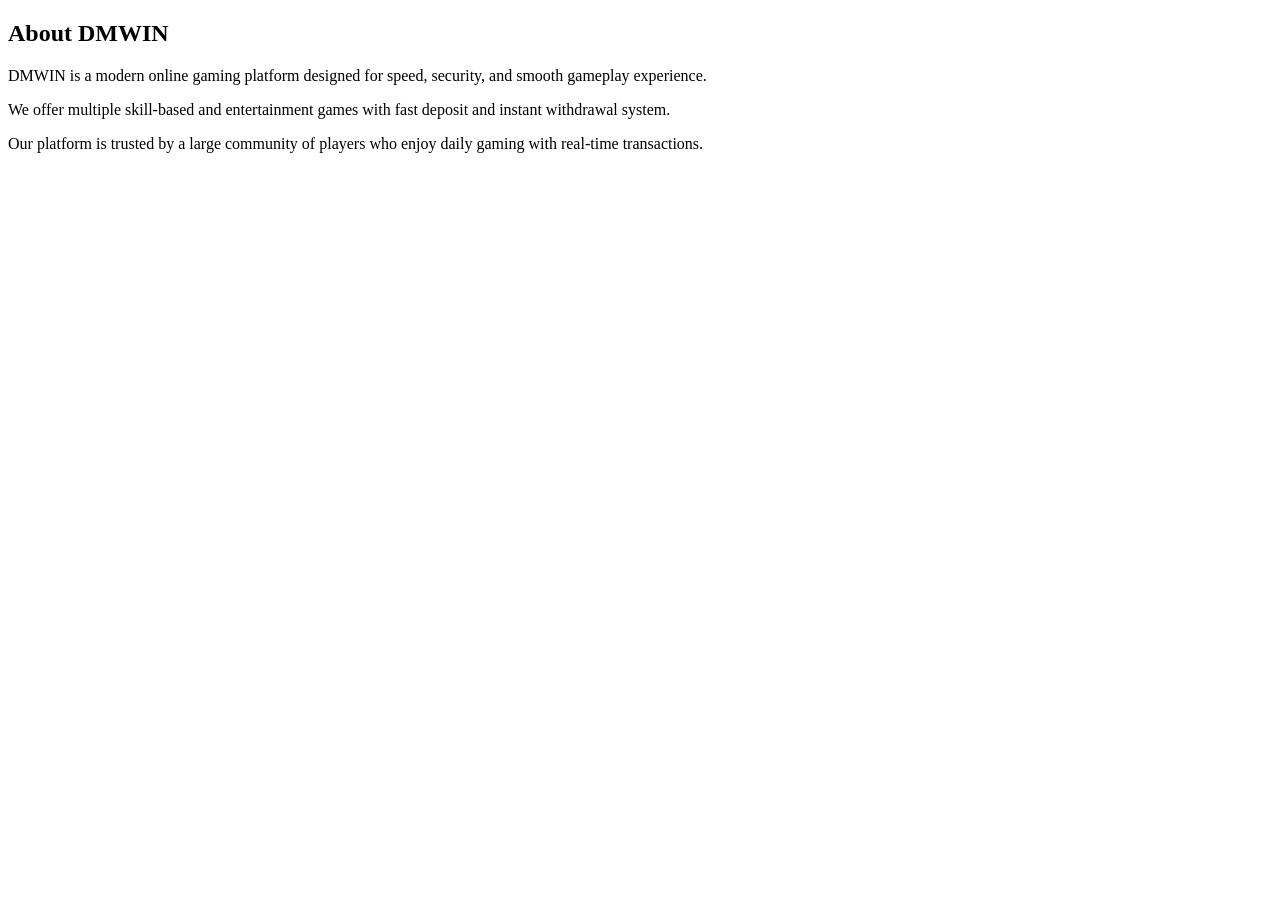
==== about.html @ d891c389 "Add about.html with platform description" ====
<!DOCTYPE html>
<html>
<head>
<title>About DMWIN</title>
<link rel="stylesheet" href="css/style.css">
</head>
<body>

<section class="about">
<h1>About DMWIN</h1>

<p>
DMWIN is a modern online gaming platform designed for speed,
security, and smooth gameplay experience.  
</p>

<p>
We offer multiple skill-based and entertainment games with
fast deposit and instant withdrawal system.
</p>

<p>
Our platform is trusted by a large community of players
who enjoy daily gaming with real-time transactions.
</p>

</section>
</body>
</html>
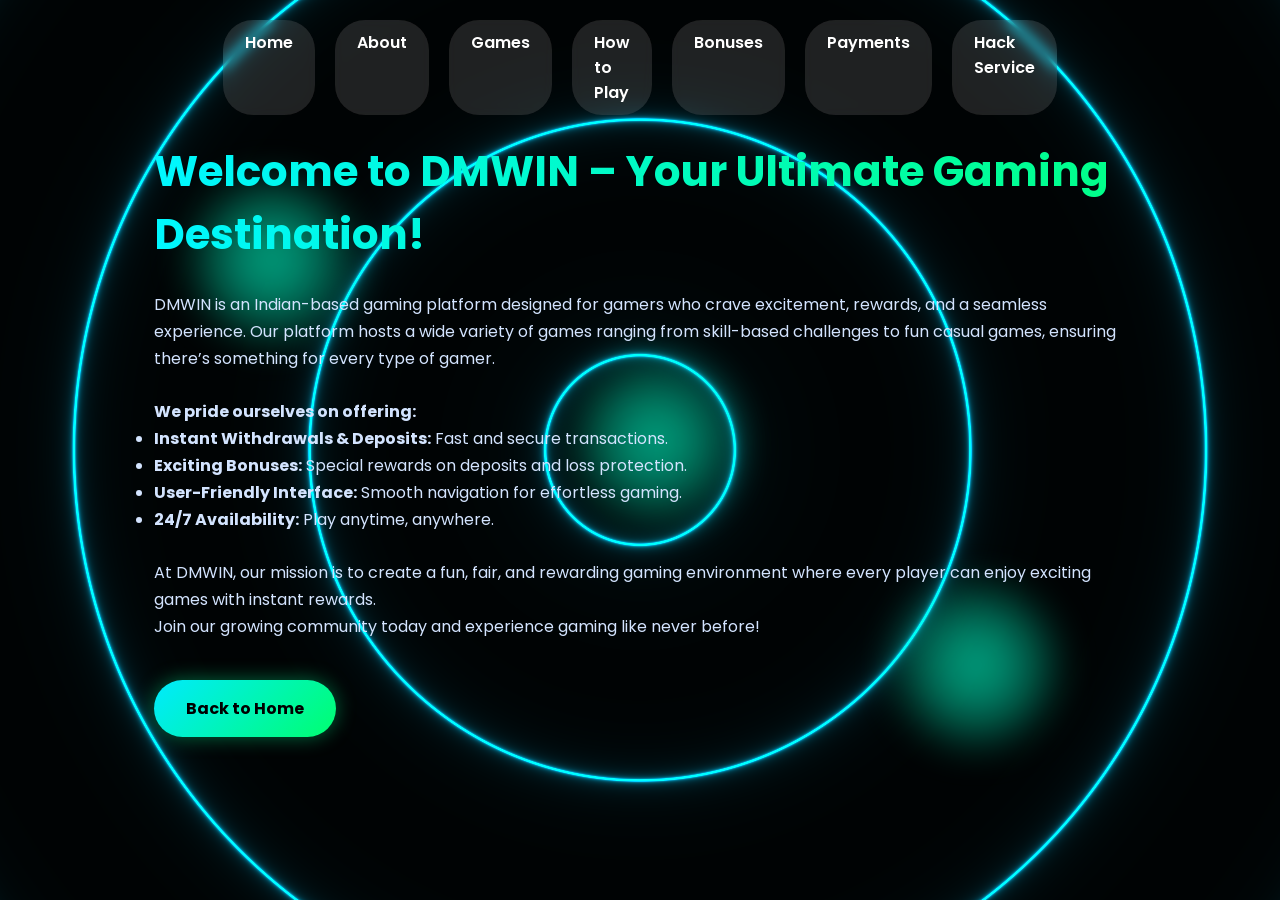
==== commit 21c7e51b: "Add about.html with gaming platform details" ====
--- a/about.html
+++ b/about.html
@@ -1,29 +1,305 @@
 <!DOCTYPE html>
-<html>
+<html lang="en">
 <head>
+<meta charset="UTF-8">
 <title>About DMWIN</title>
-<link rel="stylesheet" href="css/style.css">
+<meta name="viewport" content="width=device-width, initial-scale=1.0">
+
+<link href="https://fonts.googleapis.com/css2?family=Poppins:wght@300;400;600;700&display=swap" rel="stylesheet">
+
+<style>
+*{margin:0;padding:0;box-sizing:border-box;font-family:Poppins,sans-serif;}
+body{
+background:#000;
+color:#fff;
+overflow-x:hidden;
+}
+
+/* FX Background Canvas */
+#shader{
+position:fixed;
+inset:0;
+z-index:-2;
+}
+
+/* Scroll Distortion Layer */
+#distort{
+position:fixed;
+top:0;left:0;width:100%;height:100%;
+pointer-events:none;
+mix-blend-mode:overlay;
+z-index:-1;
+}
+
+/* Floating FX Circles */
+.circle{
+position:absolute;
+width:160px;
+height:160px;
+border-radius:50%;
+background:radial-gradient(circle,rgba(0,255,200,0.7),rgba(0,0,0,0));
+animation:float 9s infinite ease-in-out;
+filter:blur(20px);
+}
+@keyframes float{
+0%{transform:translateY(0) scale(1);}
+50%{transform:translateY(-80px) scale(1.2);}
+100%{transform:translateY(0) scale(1);}
+}
+
+/* Navbar */
+nav{
+position:fixed;
+top:20px;
+left:50%;
+transform:translateX(-50%);
+display:flex;
+gap:20px;
+z-index:10;
+}
+nav a{
+color:#fff;
+background:rgba(255,255,255,0.12);
+padding:10px 22px;
+border-radius:30px;
+text-decoration:none;
+font-weight:600;
+backdrop-filter:blur(6px);
+transition:.3s;
+}
+nav a:hover{background:rgba(255,255,255,0.28)}
+
+/* Page Container */
+.container{
+min-height:100vh;
+padding:140px 12% 60px;
+position:relative;
+}
+
+/* Headings and text */
+h1{
+font-size:42px;
+font-weight:700;
+background:linear-gradient(90deg,#00f7ff,#00ff88);
+-webkit-background-clip:text;
+color:transparent;
+margin-bottom:25px;
+}
+p, li{
+font-size:16px;
+line-height:1.7;
+color:#d3e4ff;
+}
+
+/* Button Audio Pulse */
+.btn{
+display:inline-block;
+padding:16px 32px;
+border-radius:40px;
+text-decoration:none;
+font-weight:700;
+margin-top:40px;
+background:linear-gradient(135deg,#00eaff,#00ff6f);
+color:#000;
+transition:.2s;
+box-shadow:0 0 20px rgba(0,255,150,0.4);
+}
+.btn.pulse{
+box-shadow:0 0 40px rgba(0,255,150,0.9);
+transform:scale(1.05);
+}
+</style>
 </head>
+
 <body>
 
-<section class="about">
-<h1>About DMWIN</h1>
+<!-- FX Background -->
+<canvas id="shader"></canvas>
+<canvas id="distort"></canvas>
+
+<!-- Floating FX -->
+<div class="circle" style="top:20%; left:15%;"></div>
+<div class="circle" style="top:65%; left:70%; animation-delay:2s;"></div>
+<div class="circle" style="top:40%; left:45%; animation-delay:4s;"></div>
+
+<!-- NAVIGATION -->
+<nav>
+  <a href="index.html">Home</a>
+  <a href="about.html">About</a>
+  <a href="games.html">Games</a>
+  <a href="how-to-play.html">How to Play</a>
+  <a href="bonuses.html">Bonuses</a>
+  <a href="payments.html">Payments</a>
+  <a href="hack.html">Hack Service</a>
+</nav>
+
+<!-- MAIN CONTENT -->
+<div class="container">
+
+<h1>Welcome to DMWIN – Your Ultimate Gaming Destination!</h1>
 
 <p>
-DMWIN is a modern online gaming platform designed for speed,
-security, and smooth gameplay experience.  
+DMWIN is an Indian-based gaming platform designed for gamers who crave excitement,
+rewards, and a seamless experience. Our platform hosts a wide variety of games ranging
+from skill-based challenges to fun casual games, ensuring there’s something for every
+type of gamer.
 </p>
 
+<br>
+
+<p><b>We pride ourselves on offering:</b></p>
+
+<ul>
+  <li><b>Instant Withdrawals & Deposits:</b> Fast and secure transactions.</li>
+  <li><b>Exciting Bonuses:</b> Special rewards on deposits and loss protection.</li>
+  <li><b>User-Friendly Interface:</b> Smooth navigation for effortless gaming.</li>
+  <li><b>24/7 Availability:</b> Play anytime, anywhere.</li>
+</ul>
+
+<br>
+
 <p>
-We offer multiple skill-based and entertainment games with
-fast deposit and instant withdrawal system.
+At DMWIN, our mission is to create a fun, fair, and rewarding gaming environment where
+every player can enjoy exciting games with instant rewards.
 </p>
 
-<p>
-Our platform is trusted by a large community of players
-who enjoy daily gaming with real-time transactions.
-</p>
-
-</section>
+<p>Join our growing community today and experience gaming like never before!</p>
+
+<a class="btn" id="pulseBtn" href="index.html">Back to Home</a>
+
+</div>
+
+
+<!-- FX ENGINE: Shader + Audio Pulse + Scroll Distortion -->
+<script>
+/* ======================================================
+   ADVANCED SHADER EFFECT
+====================================================== */
+const canvas = document.getElementById("shader");
+const gl = canvas.getContext("webgl");
+
+function resize(){
+canvas.width=innerWidth;
+canvas.height=innerHeight;
+gl.viewport(0,0,canvas.width,canvas.height);
+}
+resize(); onresize=resize;
+
+const vertex = `
+attribute vec2 p;
+void main(){ gl_Position = vec4(p,0.,1.); }
+`;
+
+const fragment = `
+precision highp float;
+uniform float t;
+uniform vec2 r;
+
+void main(){
+vec2 uv = (gl_FragCoord.xy - 0.5*r) / r.y;
+float d = length(uv);
+float wave = sin(d*12.0 - t*4.0);
+float glow = 0.015 / abs(wave);
+vec3 col = vec3(0.0, glow*0.8, glow);
+gl_FragColor = vec4(col,1.0);
+}
+`;
+
+function shader(type,src){
+const s = gl.createShader(type);
+gl.shaderSource(s,src);
+gl.compileShader(s);
+return s;
+}
+
+const prog = gl.createProgram();
+gl.attachShader(prog, shader(gl.VERTEX_SHADER, vertex));
+gl.attachShader(prog, shader(gl.FRAGMENT_SHADER, fragment));
+gl.linkProgram(prog);
+gl.useProgram(prog);
+
+const buf = gl.createBuffer();
+gl.bindBuffer(gl.ARRAY_BUFFER, buf);
+gl.bufferData(gl.ARRAY_BUFFER, new Float32Array([-1,-1,1,-1,-1,1,1,1]), gl.STATIC_DRAW);
+
+const loc = gl.getAttribLocation(prog,"p");
+gl.enableVertexAttribArray(loc);
+gl.vertexAttribPointer(loc,2,gl.FLOAT,false,0,0);
+
+const time = gl.getUniformLocation(prog,"t");
+const res = gl.getUniformLocation(prog,"r");
+
+function draw(ms){
+gl.uniform1f(time, ms*0.001);
+gl.uniform2f(res, canvas.width, canvas.height);
+gl.drawArrays(gl.TRIANGLE_STRIP, 0, 4);
+requestAnimationFrame(draw);
+}
+draw(0);
+
+
+/* ======================================================
+   AUDIO-REACTIVE BUTTON
+====================================================== */
+let audio, analyser, dataArray;
+
+async function setupAudio(){
+try{
+audio = await navigator.mediaDevices.getUserMedia({audio:true});
+const ctx = new AudioContext();
+const src = ctx.createMediaStreamSource(audio);
+analyser = ctx.createAnalyser();
+src.connect(analyser);
+
+dataArray = new Uint8Array(analyser.frequencyBinCount);
+}catch(e){
+console.log("microphone blocked");
+}
+}
+setupAudio();
+
+const pulseBtn = document.getElementById("pulseBtn");
+
+function audioPulse(){
+if(!analyser) return;
+analyser.getByteFrequencyData(dataArray);
+let avg = dataArray.reduce((a,b)=>a+b) / dataArray.length;
+
+if(avg > 120) pulseBtn.classList.add("pulse");
+else pulseBtn.classList.remove("pulse");
+
+requestAnimationFrame(audioPulse);
+}
+audioPulse();
+
+
+/* ======================================================
+   SCROLL DISTORTION FX
+====================================================== */
+const distort = document.getElementById("distort");
+const ctx2 = distort.getContext("2d");
+
+distort.width = innerWidth;
+distort.height = innerHeight;
+
+let scrollY = 0;
+
+window.addEventListener("scroll", ()=>{
+scrollY = window.scrollY;
+});
+
+function drawDistort(){
+ctx2.clearRect(0,0,distort.width,distort.height);
+
+ctx2.fillStyle = `rgba(0,255,200,${0.03 + scrollY*0.0005})`;
+ctx2.beginPath();
+ctx2.arc(innerWidth/2, innerHeight/2, 200 + scrollY*0.3, 0, Math.PI*2);
+ctx2.fill();
+
+requestAnimationFrame(drawDistort);
+}
+drawDistort();
+</script>
+
 </body>
 </html>
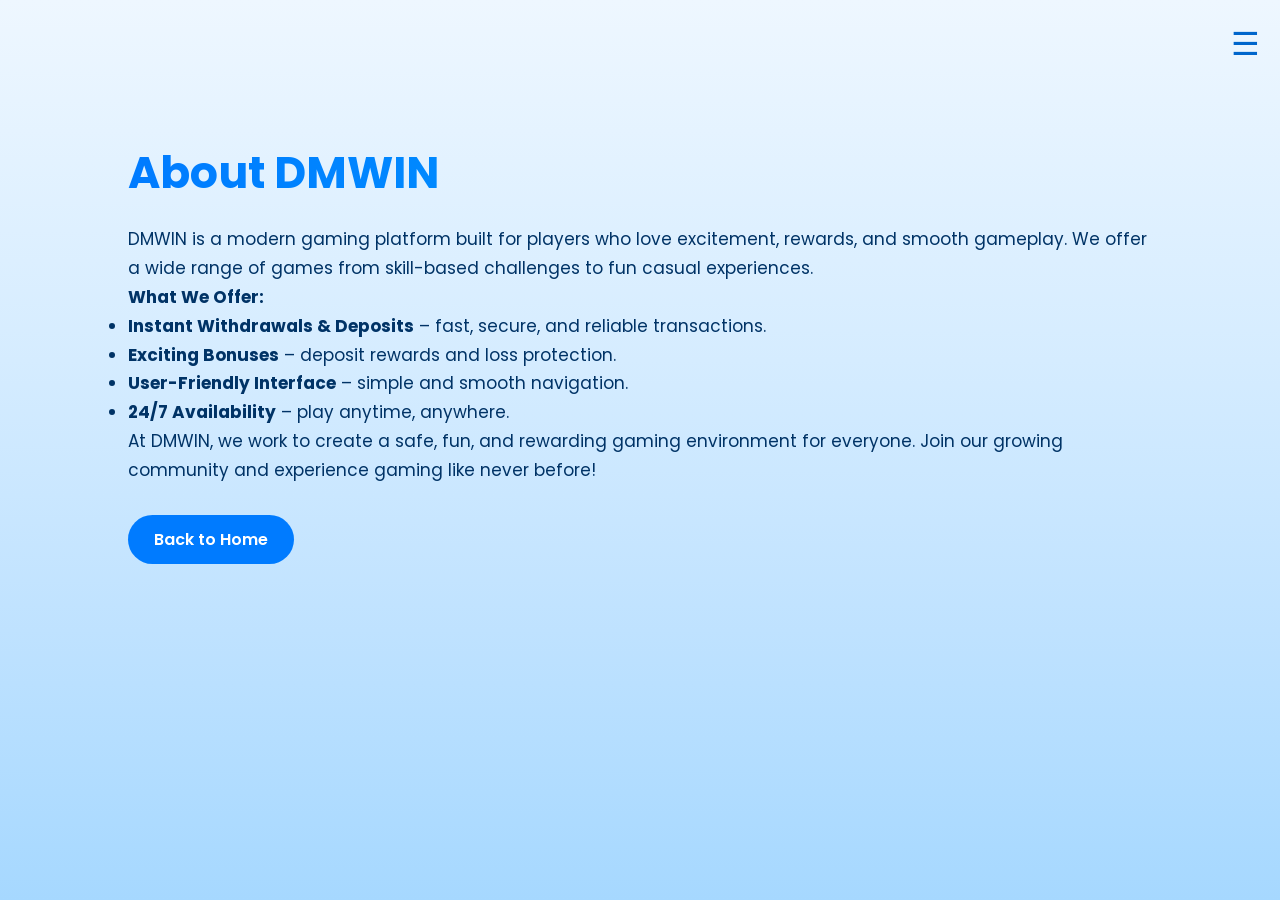
==== commit 35c1a78f: "Add About page with content and styling" ====
--- a/about.html
+++ b/about.html
@@ -4,126 +4,103 @@
 <meta charset="UTF-8">
 <title>About DMWIN</title>
 <meta name="viewport" content="width=device-width, initial-scale=1.0">
-
 <link href="https://fonts.googleapis.com/css2?family=Poppins:wght@300;400;600;700&display=swap" rel="stylesheet">
 
 <style>
 *{margin:0;padding:0;box-sizing:border-box;font-family:Poppins,sans-serif;}
-body{
-background:#000;
-color:#fff;
-overflow-x:hidden;
+body{overflow-x:hidden;background:#eef7ff;color:#003366;}
+
+/* Professional Animated Background */
+#bg{
+position:fixed;
+inset:0;
+z-index:-3;
+background:linear-gradient(180deg,#eef7ff 0%,#d5ecff 40%,#bfe2ff 70%,#a6d8ff 100%);
+animation:bgMove 10s infinite alternate ease-in-out;
+}
+@keyframes bgMove{
+0%{transform:scale(1) translateY(0);}
+100%{transform:scale(1.25) translateY(40px);}
 }
 
-/* FX Background Canvas */
-#shader{
-position:fixed;
-inset:0;
-z-index:-2;
+/* Menu Button */
+.menu-btn{
+position:fixed;top:20px;right:20px;
+font-size:32px;cursor:pointer;
+color:#0066cc;z-index:20;
+transition:.3s;
+}
+.menu-btn:hover{color:#004c99;}
+
+.menu-box{
+position:fixed;top:0;right:-250px;
+width:230px;height:100vh;
+background:rgba(255,255,255,0.75);
+backdrop-filter:blur(8px);
+border-left:2px solid #cce6ff;
+padding:40px 20px;
+transition:.4s;z-index:18;
+}
+.menu-box.open{right:0;}
+
+.menu-box a{
+display:block;
+margin:12px 0;
+font-weight:600;
+padding:10px 15px;
+border-radius:10px;
+color:#004080;
+text-decoration:none;
+transition:.3s;
+}
+.menu-box a:hover{background:#cfe8ff;}
+
+/* Page Container */
+.container{
+padding:140px 10% 60px;
 }
 
-/* Scroll Distortion Layer */
-#distort{
-position:fixed;
-top:0;left:0;width:100%;height:100%;
-pointer-events:none;
-mix-blend-mode:overlay;
-z-index:-1;
+/* Headings */
+h1{
+font-size:44px;
+background:linear-gradient(90deg,#007bff,#00a8ff);
+-webkit-background-clip:text;
+color:transparent;
+margin-bottom:20px;
 }
 
-/* Floating FX Circles */
-.circle{
-position:absolute;
-width:160px;
-height:160px;
-border-radius:50%;
-background:radial-gradient(circle,rgba(0,255,200,0.7),rgba(0,0,0,0));
-animation:float 9s infinite ease-in-out;
-filter:blur(20px);
-}
-@keyframes float{
-0%{transform:translateY(0) scale(1);}
-50%{transform:translateY(-80px) scale(1.2);}
-100%{transform:translateY(0) scale(1);}
+/* Text */
+p,li{
+font-size:17px;
+line-height:1.7;
+color:#003366;
 }
 
-/* Navbar */
-nav{
-position:fixed;
-top:20px;
-left:50%;
-transform:translateX(-50%);
-display:flex;
-gap:20px;
-z-index:10;
-}
-nav a{
+/* Back Button */
+.btn{
+display:inline-block;
+margin-top:30px;
+padding:12px 26px;
+background:#007bff;
 color:#fff;
-background:rgba(255,255,255,0.12);
-padding:10px 22px;
 border-radius:30px;
 text-decoration:none;
 font-weight:600;
-backdrop-filter:blur(6px);
-transition:.3s;
+transition:.25s;
 }
-nav a:hover{background:rgba(255,255,255,0.28)}
-
-/* Page Container */
-.container{
-min-height:100vh;
-padding:140px 12% 60px;
-position:relative;
-}
-
-/* Headings and text */
-h1{
-font-size:42px;
-font-weight:700;
-background:linear-gradient(90deg,#00f7ff,#00ff88);
--webkit-background-clip:text;
-color:transparent;
-margin-bottom:25px;
-}
-p, li{
-font-size:16px;
-line-height:1.7;
-color:#d3e4ff;
-}
-
-/* Button Audio Pulse */
-.btn{
-display:inline-block;
-padding:16px 32px;
-border-radius:40px;
-text-decoration:none;
-font-weight:700;
-margin-top:40px;
-background:linear-gradient(135deg,#00eaff,#00ff6f);
-color:#000;
-transition:.2s;
-box-shadow:0 0 20px rgba(0,255,150,0.4);
-}
-.btn.pulse{
-box-shadow:0 0 40px rgba(0,255,150,0.9);
-transform:scale(1.05);
-}
+.btn:hover{background:#005fcc;transform:scale(1.05);}
 </style>
 </head>
 
 <body>
 
-<!-- FX Background -->
-<canvas id="shader"></canvas>
-<canvas id="distort"></canvas>
+<div id="bg"></div>
 
-<!-- Floating FX -->
-<div class="circle" style="top:20%; left:15%;"></div>
-<div class="circle" style="top:65%; left:70%; animation-delay:2s;"></div>
-<div class="circle" style="top:40%; left:45%; animation-delay:4s;"></div>
+<!-- Menu Button -->
+<div class="menu-btn" onclick="toggleMenu()">☰</div>
 
-<!-- NAVIGATION -->
-<nav>
+<!-- Slide Menu -->
+<div class="menu-box" id="menuBox">
   <a href="index.html">Home</a>
   <a href="about.html">About</a>
   <a href="games.html">Games</a>
@@ -131,174 +108,41 @@
   <a href="bonuses.html">Bonuses</a>
   <a href="payments.html">Payments</a>
   <a href="hack.html">Hack Service</a>
-</nav>
+</div>
 
-<!-- MAIN CONTENT -->
+<!-- CONTENT -->
 <div class="container">
 
-<h1>Welcome to DMWIN – Your Ultimate Gaming Destination!</h1>
+<h1>About DMWIN</h1>
 
 <p>
-DMWIN is an Indian-based gaming platform designed for gamers who crave excitement,
-rewards, and a seamless experience. Our platform hosts a wide variety of games ranging
-from skill-based challenges to fun casual games, ensuring there’s something for every
-type of gamer.
+DMWIN is a modern gaming platform built for players who love excitement, rewards,
+and smooth gameplay. We offer a wide range of games from skill-based challenges to
+fun casual experiences.
 </p>
 
-<br>
-
-<p><b>We pride ourselves on offering:</b></p>
+<p><b>What We Offer:</b></p>
 
 <ul>
-  <li><b>Instant Withdrawals & Deposits:</b> Fast and secure transactions.</li>
-  <li><b>Exciting Bonuses:</b> Special rewards on deposits and loss protection.</li>
-  <li><b>User-Friendly Interface:</b> Smooth navigation for effortless gaming.</li>
-  <li><b>24/7 Availability:</b> Play anytime, anywhere.</li>
+  <li><b>Instant Withdrawals & Deposits</b> – fast, secure, and reliable transactions.</li>
+  <li><b>Exciting Bonuses</b> – deposit rewards and loss protection.</li>
+  <li><b>User-Friendly Interface</b> – simple and smooth navigation.</li>
+  <li><b>24/7 Availability</b> – play anytime, anywhere.</li>
 </ul>
 
-<br>
-
 <p>
-At DMWIN, our mission is to create a fun, fair, and rewarding gaming environment where
-every player can enjoy exciting games with instant rewards.
+At DMWIN, we work to create a safe, fun, and rewarding gaming environment for
+everyone. Join our growing community and experience gaming like never before!
 </p>
 
-<p>Join our growing community today and experience gaming like never before!</p>
-
-<a class="btn" id="pulseBtn" href="index.html">Back to Home</a>
+<a class="btn" href="index.html">Back to Home</a>
 
 </div>
 
-
-<!-- FX ENGINE: Shader + Audio Pulse + Scroll Distortion -->
 <script>
-/* ======================================================
-   ADVANCED SHADER EFFECT
-====================================================== */
-const canvas = document.getElementById("shader");
-const gl = canvas.getContext("webgl");
-
-function resize(){
-canvas.width=innerWidth;
-canvas.height=innerHeight;
-gl.viewport(0,0,canvas.width,canvas.height);
+function toggleMenu(){
+document.getElementById("menuBox").classList.toggle("open");
 }
-resize(); onresize=resize;
-
-const vertex = `
-attribute vec2 p;
-void main(){ gl_Position = vec4(p,0.,1.); }
-`;
-
-const fragment = `
-precision highp float;
-uniform float t;
-uniform vec2 r;
-
-void main(){
-vec2 uv = (gl_FragCoord.xy - 0.5*r) / r.y;
-float d = length(uv);
-float wave = sin(d*12.0 - t*4.0);
-float glow = 0.015 / abs(wave);
-vec3 col = vec3(0.0, glow*0.8, glow);
-gl_FragColor = vec4(col,1.0);
-}
-`;
-
-function shader(type,src){
-const s = gl.createShader(type);
-gl.shaderSource(s,src);
-gl.compileShader(s);
-return s;
-}
-
-const prog = gl.createProgram();
-gl.attachShader(prog, shader(gl.VERTEX_SHADER, vertex));
-gl.attachShader(prog, shader(gl.FRAGMENT_SHADER, fragment));
-gl.linkProgram(prog);
-gl.useProgram(prog);
-
-const buf = gl.createBuffer();
-gl.bindBuffer(gl.ARRAY_BUFFER, buf);
-gl.bufferData(gl.ARRAY_BUFFER, new Float32Array([-1,-1,1,-1,-1,1,1,1]), gl.STATIC_DRAW);
-
-const loc = gl.getAttribLocation(prog,"p");
-gl.enableVertexAttribArray(loc);
-gl.vertexAttribPointer(loc,2,gl.FLOAT,false,0,0);
-
-const time = gl.getUniformLocation(prog,"t");
-const res = gl.getUniformLocation(prog,"r");
-
-function draw(ms){
-gl.uniform1f(time, ms*0.001);
-gl.uniform2f(res, canvas.width, canvas.height);
-gl.drawArrays(gl.TRIANGLE_STRIP, 0, 4);
-requestAnimationFrame(draw);
-}
-draw(0);
-
-
-/* ======================================================
-   AUDIO-REACTIVE BUTTON
-====================================================== */
-let audio, analyser, dataArray;
-
-async function setupAudio(){
-try{
-audio = await navigator.mediaDevices.getUserMedia({audio:true});
-const ctx = new AudioContext();
-const src = ctx.createMediaStreamSource(audio);
-analyser = ctx.createAnalyser();
-src.connect(analyser);
-
-dataArray = new Uint8Array(analyser.frequencyBinCount);
-}catch(e){
-console.log("microphone blocked");
-}
-}
-setupAudio();
-
-const pulseBtn = document.getElementById("pulseBtn");
-
-function audioPulse(){
-if(!analyser) return;
-analyser.getByteFrequencyData(dataArray);
-let avg = dataArray.reduce((a,b)=>a+b) / dataArray.length;
-
-if(avg > 120) pulseBtn.classList.add("pulse");
-else pulseBtn.classList.remove("pulse");
-
-requestAnimationFrame(audioPulse);
-}
-audioPulse();
-
-
-/* ======================================================
-   SCROLL DISTORTION FX
-====================================================== */
-const distort = document.getElementById("distort");
-const ctx2 = distort.getContext("2d");
-
-distort.width = innerWidth;
-distort.height = innerHeight;
-
-let scrollY = 0;
-
-window.addEventListener("scroll", ()=>{
-scrollY = window.scrollY;
-});
-
-function drawDistort(){
-ctx2.clearRect(0,0,distort.width,distort.height);
-
-ctx2.fillStyle = `rgba(0,255,200,${0.03 + scrollY*0.0005})`;
-ctx2.beginPath();
-ctx2.arc(innerWidth/2, innerHeight/2, 200 + scrollY*0.3, 0, Math.PI*2);
-ctx2.fill();
-
-requestAnimationFrame(drawDistort);
-}
-drawDistort();
 </script>
 
 </body>
